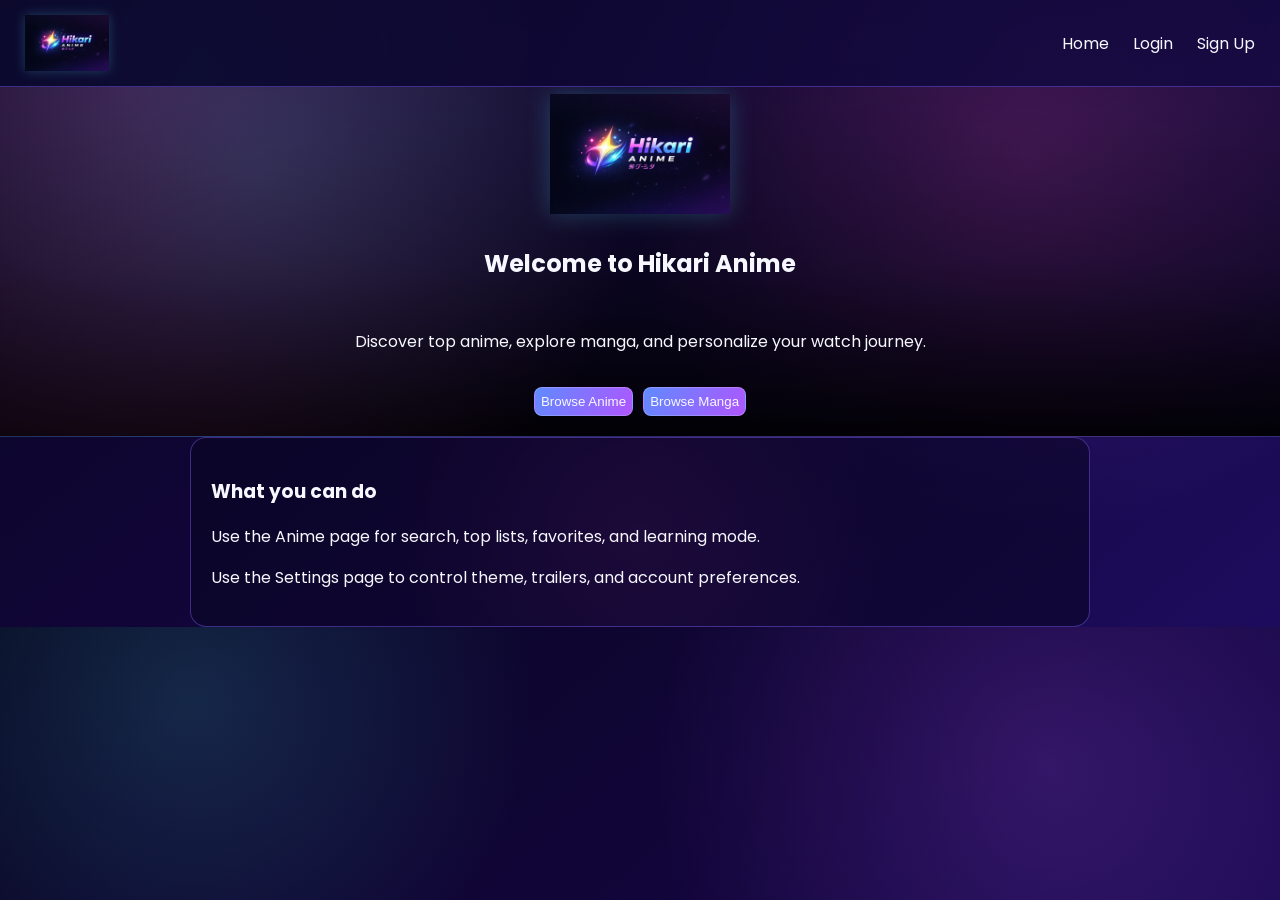
==== anime.html @ 7434aafe "first commit" ====
<!DOCTYPE html>
<html lang="en">
<head>
  <meta charset="UTF-8">
  <meta name="viewport" content="width=device-width, initial-scale=1.0">
  <title>Anime | Hikari</title>
  <link rel="stylesheet" href="style.css">
  <link href="https://fonts.googleapis.com/css2?family=Poppins&family=Noto+Sans+JP&display=swap" rel="stylesheet">
</head>
<body>

<nav class="navbar">
  <a href="index.html" class="brand">
    <img src="logo.png.jpeg" alt="Hikari Anime logo" class="logo-img">
  </a>

  <div class="nav-links">
    <a href="index.html" data-i18n="nav.home">Home</a>
    <a href="trending.html" data-i18n="nav.trending">Trending 🔥</a>
    <a href="upcoming.html" data-i18n="nav.upcoming">Upcoming ⏳</a>
    <a href="anime.html" data-i18n="nav.anime">Anime 🎬</a>
    <a href="manga.html" data-i18n="nav.manga">Manga 📚</a>
    <a href="favorites.html" data-i18n="nav.favorites">Favorites ⭐</a>
    <a href="login.html" data-i18n="nav.login">Login</a>
    <a href="signup.html" data-i18n="nav.signup">Sign Up</a>
    <a href="settings.html" data-i18n="nav.settings">Settings</a>
  </div>
</nav>

<section class="top-tools">
  <input id="search" data-i18n-placeholder="anime.search" placeholder="Search anime..." />
  <button onclick="toggleLearningMode()" data-i18n="anime.learningModeButton">🇯🇵 Learning Mode</button>
</section>

<section class="genre-tools" aria-label="Filter by genre">
  <div class="genre-header">
    <span class="genre-title">Genres</span>
    <button type="button" class="genre-clear" id="clearGenreBtn" hidden>Clear</button>
  </div>
  <div class="genre-chips" id="genreChips" role="list"></div>
</section>

<header class="hero" id="hero">
  <div class="hero-content">
    <h2>Loading...</h2>
  </div>
</header>

<section class="grid" id="grid"></section>

<script src="app.js"></script>
</body>
</html>
---- style.css ----
:root {
  --bg-deep: #070721;
  --bg-mid: #12053a;
  --bg-glow: #1d0c5d;
  --accent-cyan: #52e6ff;
  --accent-blue: #5f8bff;
  --accent-violet: #b055ff;
  --accent-pink: #ff4ecb;
  --text-main: #f7f8ff;
  --text-soft: #d9ddfb;
  --surface: rgba(16, 10, 56, 0.8);
  --surface-border: rgba(132, 98, 255, 0.42);
}

[data-theme="light"] {
  --bg-deep: #edf4ff;
  --bg-mid: #dfe8ff;
  --bg-glow: #f7edff;
  --accent-cyan: #007ea3;
  --accent-blue: #3563d8;
  --accent-violet: #7b3cff;
  --accent-pink: #d43eb8;
  --text-main: #131837;
  --text-soft: #3d4570;
  --surface: rgba(255, 255, 255, 0.88);
  --surface-border: rgba(123, 60, 255, 0.25);
}

*,
*::before,
*::after {
  box-sizing: border-box;
}

img,
iframe {
  max-width: 100%;
}

body {
  margin: 0;
  font-family: 'Poppins', 'Noto Sans JP', sans-serif;
  background:
    radial-gradient(circle at 15% 12%, rgba(82, 230, 255, 0.15), transparent 28%),
    radial-gradient(circle at 82% 22%, rgba(176, 85, 255, 0.2), transparent 34%),
    radial-gradient(circle at 50% 85%, rgba(255, 78, 203, 0.14), transparent 30%),
    linear-gradient(140deg, var(--bg-deep), var(--bg-mid) 48%, var(--bg-glow));
  color: var(--text-main);
  overflow-x: hidden;
}

/* NAVBAR */
.navbar {
  display: flex;
  justify-content: space-between;
  align-items: center;
  gap: 14px;
  flex-wrap: wrap;
  padding: 15px;
  background: linear-gradient(120deg, rgba(12, 8, 45, 0.88), rgba(20, 10, 62, 0.82));
  backdrop-filter: blur(14px);
  border-bottom: 1px solid var(--surface-border);
  box-shadow: 0 8px 24px rgba(8, 5, 35, 0.45);
}

[data-theme="light"] .navbar {
  background: linear-gradient(120deg, rgba(243, 248, 255, 0.94), rgba(239, 231, 255, 0.92));
  box-shadow: 0 6px 18px rgba(45, 50, 90, 0.12);
}

.brand {
  display: inline-flex;
  align-items: center;
  line-height: 0;
  text-decoration: none;
}

.logo-img {
  display: block;
  width: auto;
  height: 56px;
  max-width: min(42vw, 260px);
  object-fit: contain;
  filter: drop-shadow(0 0 6px rgba(82, 230, 255, 0.24));
}

.nav-links {
  display: flex;
  align-items: center;
  gap: 4px;
  flex-wrap: wrap;
}

.top-tools {
  display: flex;
  align-items: center;
  gap: 10px;
  padding: 10px 15px 0;
  flex-wrap: wrap;
}

.genre-tools {
  padding: 10px 15px 0;
}

.genre-header {
  display: flex;
  align-items: center;
  justify-content: space-between;
  gap: 10px;
  margin-bottom: 8px;
}

.genre-title {
  font-weight: 600;
  letter-spacing: 0.2px;
}

.genre-clear {
  margin-top: 0;
  padding: 6px 10px;
  border-radius: 999px;
  border: 1px solid rgba(160, 130, 255, 0.45);
  background: rgba(4, 3, 18, 0.35);
}

[data-theme="light"] .genre-clear {
  background: rgba(255, 255, 255, 0.8);
}

.genre-chips {
  display: flex;
  flex-wrap: wrap;
  gap: 8px;
}

.genre-chip {
  margin-top: 0;
  padding: 7px 10px;
  border-radius: 999px;
  border: 1px solid rgba(160, 130, 255, 0.42);
  background: rgba(4, 3, 18, 0.35);
  color: var(--text-main);
  cursor: pointer;
  transition: transform 0.15s ease, box-shadow 0.15s ease, border-color 0.15s ease, background 0.15s ease;
  user-select: none;
}

[data-theme="light"] .genre-chip {
  background: rgba(255, 255, 255, 0.82);
}

.genre-chip:hover {
  transform: translateY(-1px);
  box-shadow: 0 6px 16px rgba(0,0,0,0.22);
}

.genre-chip[aria-pressed="true"] {
  border-color: rgba(82, 230, 255, 0.85);
  box-shadow: 0 0 0 3px rgba(82, 230, 255, 0.18);
  background: linear-gradient(120deg, rgba(82, 230, 255, 0.18), rgba(176, 85, 255, 0.18));
}

.navbar a {
  color: var(--text-main);
  text-decoration: none;
  margin: 0 10px;
  transition: color 0.2s ease, text-shadow 0.2s ease;
}

.navbar a:hover {
  color: var(--accent-cyan);
  text-shadow: 0 0 4px rgba(82, 230, 255, 0.28);
}

.navbar button {
  background: linear-gradient(120deg, var(--accent-pink), var(--accent-violet));
  color: var(--text-main);
}

#search,
#searchManga {
  min-width: 190px;
  padding: 8px 10px;
  border-radius: 8px;
  border: 1px solid rgba(160, 130, 255, 0.5);
  background: rgba(4, 3, 18, 0.62);
  color: var(--text-main);
  outline: none;
}

[data-theme="light"] #search,
[data-theme="light"] #searchManga,
[data-theme="light"] .auth-form input {
  background: rgba(255, 255, 255, 0.9);
}

#search::placeholder,
#searchManga::placeholder {
  color: var(--text-soft);
}

#search:focus,
#searchManga:focus {
  border-color: rgba(82, 230, 255, 0.8);
  box-shadow: 0 0 0 3px rgba(82, 230, 255, 0.25);
}

@media (max-width: 720px) {
  .logo-img {
    height: 46px;
    max-width: 72vw;
  }
}

@media (max-width: 720px) {
  .navbar {
    padding: 12px;
    gap: 10px;
  }

  .navbar a {
    margin: 0 6px;
  }

  #search,
  #searchManga {
    min-width: 0;
    width: min(520px, 100%);
  }

  .top-tools,
  .genre-tools {
    padding-left: 12px;
    padding-right: 12px;
  }

  .hero {
    height: auto;
    min-height: 260px;
    padding: 16px;
  }

  .home-hero {
    min-height: 280px;
  }

  .grid {
    grid-template-columns: repeat(auto-fill, minmax(160px, 1fr));
    gap: 14px;
    padding: 14px;
  }

  .details {
    margin: 14px;
    padding: 16px;
  }

  .auth-wrap,
  .settings-wrap {
    padding: 16px;
  }

  .auth-card,
  .settings-card {
    padding: 18px;
  }
}

@media (max-width: 420px) {
  .grid {
    grid-template-columns: repeat(auto-fill, minmax(145px, 1fr));
  }

  .card:hover {
    transform: none;
  }

  .hero h2 {
    margin-top: 0;
  }
}

/* HERO */
.hero {
  position: relative;
  height: 350px;
  background-size: cover;
  background-position: center;
  display: flex;
  align-items: flex-end;
  padding: 20px;
  overflow: hidden;
  border-bottom: 1px solid rgba(95, 139, 255, 0.25);
}

.hero::before {
  content: "";
  position: absolute;
  inset: 0;
  background: linear-gradient(
    to top,
    rgba(0,0,0,0.9),
    rgba(0,0,0,0.3),
    transparent
  );
}

.hero::after {
  content: "";
  position: absolute;
  inset: 0;
  background: radial-gradient(circle at 10% 0%, rgba(255, 78, 203, 0.18), transparent 45%);
}

.hero-content {
  position: relative;
  z-index: 2;
}

.home-hero {
  min-height: 320px;
  justify-content: center;
  background:
    radial-gradient(circle at 20% 25%, rgba(82, 230, 255, 0.18), transparent 35%),
    radial-gradient(circle at 80% 20%, rgba(255, 78, 203, 0.2), transparent 38%),
    linear-gradient(140deg, rgba(10, 7, 34, 0.9), rgba(20, 11, 58, 0.84));
}

.home-hero .hero-content {
  max-width: 760px;
  text-align: center;
  display: flex;
  flex-direction: column;
  align-items: center;
  gap: 12px;
}

.home-hero .hero-logo {
  display: block;
  width: clamp(180px, 28vw, 360px);
  height: auto;
  max-height: 120px;
  object-fit: contain;
  filter: drop-shadow(0 0 12px rgba(82, 230, 255, 0.24));
  transform: translateZ(0);
}

/* GRID */
.grid {
  display: grid;
  grid-template-columns: repeat(auto-fill, minmax(180px, 1fr));
  gap: 20px;
  padding: 20px;
}

/* CARD */
.card {
  background: var(--surface);
  border-radius: 15px;
  padding: 10px;
  text-align: center;
  transition: 0.3s;
  position: relative;
  overflow: hidden;
  border: 1px solid var(--surface-border);
}

.card:hover {
  transform: scale(1.05);
  box-shadow:
    0 12px 30px rgba(0,0,0,0.45),
    0 0 10px rgba(82, 230, 255, 0.14);
}

.card img {
  width: 100%;
  border-radius: 10px;
}

.card-media {
  position: relative;
}

/* TRAILER HOVER */
.card iframe {
  position: absolute;
  inset: 0;
  width: 100%;
  height: 100%;
  opacity: 0;
  border-radius: 10px;
  transition: opacity 0.3s;
  border: none;
}

.card:hover iframe {
  opacity: 1;
}

.meta-row {
  display: flex;
  align-items: center;
  justify-content: center;
  gap: 8px;
  flex-wrap: wrap;
  margin: 6px 0;
}

.type-badge {
  display: inline-flex;
  align-items: center;
  padding: 4px 10px;
  border-radius: 999px;
  border: 1px solid rgba(160, 130, 255, 0.42);
  background: rgba(4, 3, 18, 0.35);
  color: var(--text-main);
  font-size: 12px;
  letter-spacing: 0.2px;
}

[data-theme="light"] .type-badge {
  background: rgba(255, 255, 255, 0.82);
}

.type-badge.anime {
  border-color: rgba(82, 230, 255, 0.55);
}

.type-badge.manga {
  border-color: rgba(255, 78, 203, 0.55);
}

.date-pill {
  display: inline-flex;
  align-items: center;
  padding: 4px 10px;
  border-radius: 999px;
  border: 1px solid rgba(160, 130, 255, 0.32);
  background: rgba(4, 3, 18, 0.22);
  color: var(--text-soft);
  font-size: 12px;
}

[data-theme="light"] .date-pill {
  background: rgba(255, 255, 255, 0.65);
}

/* BUTTONS */
button {
  margin-top: 5px;
  padding: 6px;
  border: 1px solid rgba(255,255,255,0.2);
  border-radius: 8px;
  cursor: pointer;
  color: var(--text-main);
  background: linear-gradient(120deg, var(--accent-blue), var(--accent-violet));
  transition: transform 0.2s ease, box-shadow 0.2s ease, filter 0.2s ease;
}

button:hover {
  transform: translateY(-1px);
  box-shadow: 0 4px 10px rgba(95, 139, 255, 0.2);
  filter: brightness(1.04);
}

.fav-btn {
  transition: transform 0.2s;
}

.fav-btn:hover {
  transform: scale(1.2);
}

/* DETAILS */
.details {
  max-width: 900px;
  margin: auto;
  padding: 20px;
  background: rgba(10, 7, 34, 0.56);
  border: 1px solid var(--surface-border);
  border-radius: 16px;
}

.details img {
  width: 100%;
  border-radius: 15px;
}

/* PAGINATION */
.pagination {
  text-align: center;
  margin: 20px;
}

.pagination span {
  color: var(--text-soft);
  margin: 0 10px;
}

/* LOADING */
.loading {
  text-align: center;
  padding: 40px;
}

/* JAPANESE TEXT */
small, .hero h3 {
  font-family: 'Noto Sans JP', sans-serif;
  opacity: 0.85;
}

/* Manga button tweak */
a button {
  text-decoration: none;
}

/* Make manga cards consistent */
#mangaGrid .card {
  min-height: 300px;
}

/* AUTH PAGES */
.auth-wrap {
  min-height: calc(100vh - 72px);
  display: flex;
  align-items: center;
  justify-content: center;
  padding: 24px;
}

.auth-card {
  width: 100%;
  max-width: 420px;
  background: var(--surface);
  border-radius: 16px;
  padding: 24px;
  box-shadow: 0 10px 28px rgba(0,0,0,0.35);
  border: 1px solid var(--surface-border);
}

.auth-card h2 {
  margin-top: 0;
  margin-bottom: 8px;
}

.auth-subtitle {
  margin-top: 0;
  color: var(--text-soft);
}

.auth-form {
  display: grid;
  gap: 8px;
}

.auth-form label {
  margin-top: 8px;
}

.auth-form input {
  border: 1px solid rgba(160, 130, 255, 0.5);
  border-radius: 10px;
  padding: 10px;
  background: rgba(4, 3, 18, 0.62);
  color: var(--text-main);
  outline: none;
}

.auth-form input:focus {
  border-color: rgba(82, 230, 255, 0.8);
  box-shadow: 0 0 0 3px rgba(82, 230, 255, 0.25);
}

.auth-form button {
  margin-top: 14px;
  background: linear-gradient(120deg, var(--accent-pink), var(--accent-violet));
  color: var(--text-main);
  font-weight: 600;
}

.auth-message {
  min-height: 20px;
  margin-top: 10px;
}

.auth-message.error {
  color: #ff95d7;
}

.auth-message.success {
  color: #8ff8ff;
}

.auth-switch {
  margin-bottom: 0;
  color: var(--text-soft);
}

.auth-switch a {
  color: var(--accent-cyan);
}

a:focus-visible,
button:focus-visible,
input:focus-visible {
  outline: 3px solid rgba(82, 230, 255, 0.75);
  outline-offset: 2px;
}

/* SETTINGS PAGE */
.settings-wrap {
  min-height: calc(100vh - 72px);
  display: flex;
  align-items: center;
  justify-content: center;
  padding: 24px;
}

.settings-card {
  width: 100%;
  max-width: 620px;
  background: var(--surface);
  border: 1px solid var(--surface-border);
  border-radius: 16px;
  padding: 24px;
}

.profile-section {
  padding: 14px;
  border: 1px solid rgba(160, 130, 255, 0.28);
  border-radius: 14px;
  background: rgba(4, 3, 18, 0.22);
}

[data-theme="light"] .profile-section {
  background: rgba(255, 255, 255, 0.6);
}

.profile-grid {
  display: grid;
  grid-template-columns: 160px 1fr;
  gap: 14px;
  align-items: start;
}

.avatar-box {
  display: grid;
  gap: 10px;
}

.avatar-preview {
  width: 160px;
  height: 160px;
  border-radius: 18px;
  object-fit: cover;
  border: 1px solid rgba(160, 130, 255, 0.42);
  background: rgba(0, 0, 0, 0.18);
}

.avatar-input {
  width: 160px;
}

.avatar-actions button {
  width: 160px;
  margin-top: 0;
  background: rgba(4, 3, 18, 0.35);
}

[data-theme="light"] .avatar-actions button {
  background: rgba(255, 255, 255, 0.8);
}

.profile-fields input,
.profile-fields textarea {
  width: 100%;
  border: 1px solid rgba(160, 130, 255, 0.5);
  border-radius: 10px;
  padding: 10px;
  background: rgba(4, 3, 18, 0.62);
  color: var(--text-main);
  outline: none;
  font-family: inherit;
}

[data-theme="light"] .profile-fields input,
[data-theme="light"] .profile-fields textarea {
  background: rgba(255, 255, 255, 0.9);
}

.profile-fields textarea {
  resize: vertical;
}

@media (max-width: 720px) {
  .profile-grid {
    grid-template-columns: 1fr;
  }

  .avatar-preview,
  .avatar-input,
  .avatar-actions button {
    width: min(220px, 100%);
  }

  .avatar-preview {
    height: min(220px, 60vw);
  }
}

.settings-subtitle {
  margin-top: 0;
  color: var(--text-soft);
}

.settings-form {
  display: grid;
  gap: 14px;
}

.settings-toggle {
  display: flex;
  align-items: center;
  gap: 10px;
  color: var(--text-main);
}

.settings-toggle input {
  width: 18px;
  height: 18px;
  accent-color: var(--accent-cyan);
}

.settings-actions {
  display: flex;
  gap: 10px;
  flex-wrap: wrap;
}

.settings-select {
  border: 1px solid rgba(160, 130, 255, 0.5);
  border-radius: 10px;
  padding: 10px;
  background: rgba(4, 3, 18, 0.62);
  color: var(--text-main);
}

[data-theme="light"] .settings-select {
  background: rgba(255, 255, 255, 0.9);
}
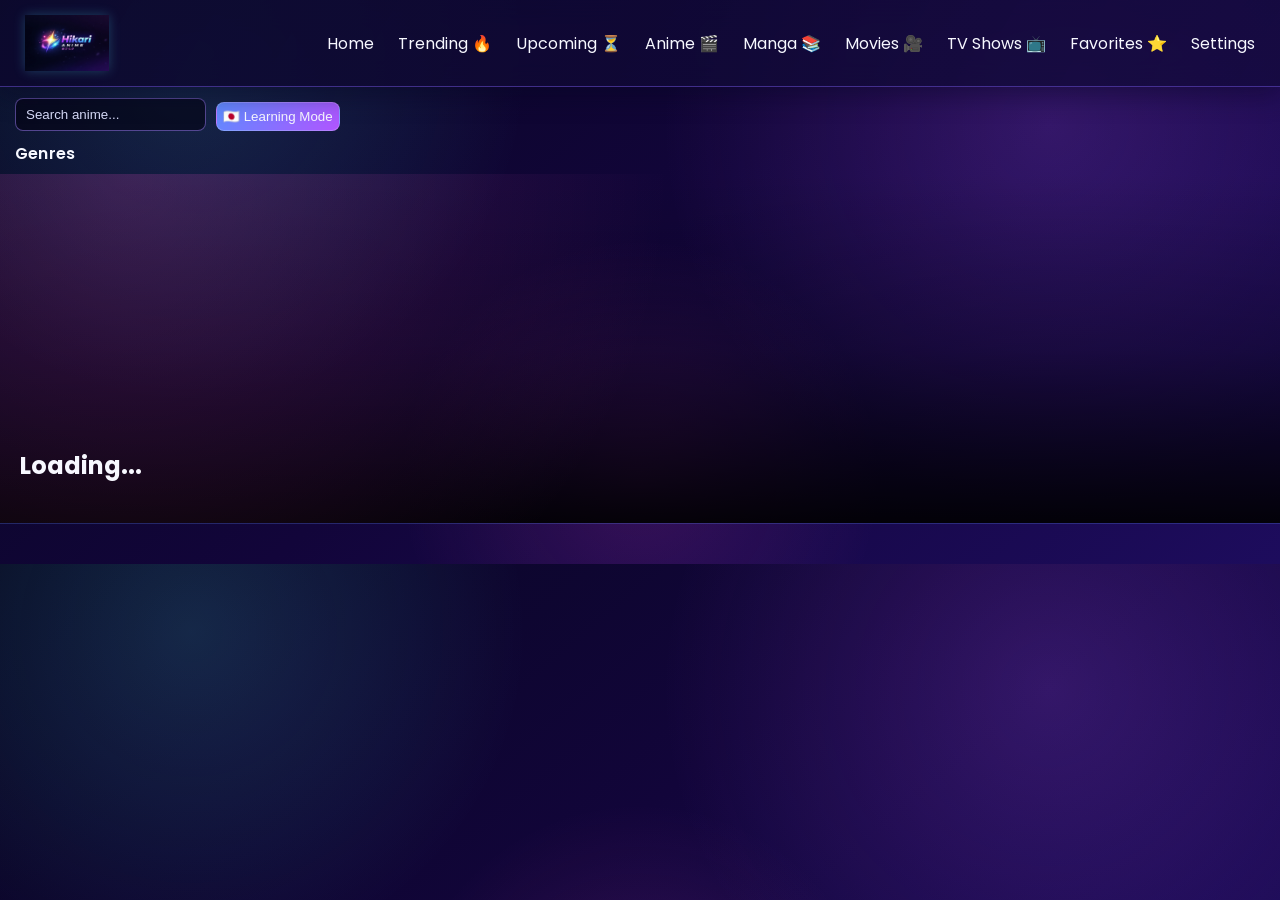
==== commit ba5c2882: "First Update" ====
--- a/anime.html
+++ b/anime.html
@@ -20,9 +20,9 @@
     <a href="upcoming.html" data-i18n="nav.upcoming">Upcoming ⏳</a>
     <a href="anime.html" data-i18n="nav.anime">Anime 🎬</a>
     <a href="manga.html" data-i18n="nav.manga">Manga 📚</a>
+    <a href="movies.html" data-i18n="nav.movies">Movies 🎥</a>
+    <a href="tv-shows.html" data-i18n="nav.tvShows">TV Shows 📺</a>
     <a href="favorites.html" data-i18n="nav.favorites">Favorites ⭐</a>
-    <a href="login.html" data-i18n="nav.login">Login</a>
-    <a href="signup.html" data-i18n="nav.signup">Sign Up</a>
     <a href="settings.html" data-i18n="nav.settings">Settings</a>
   </div>
 </nav>
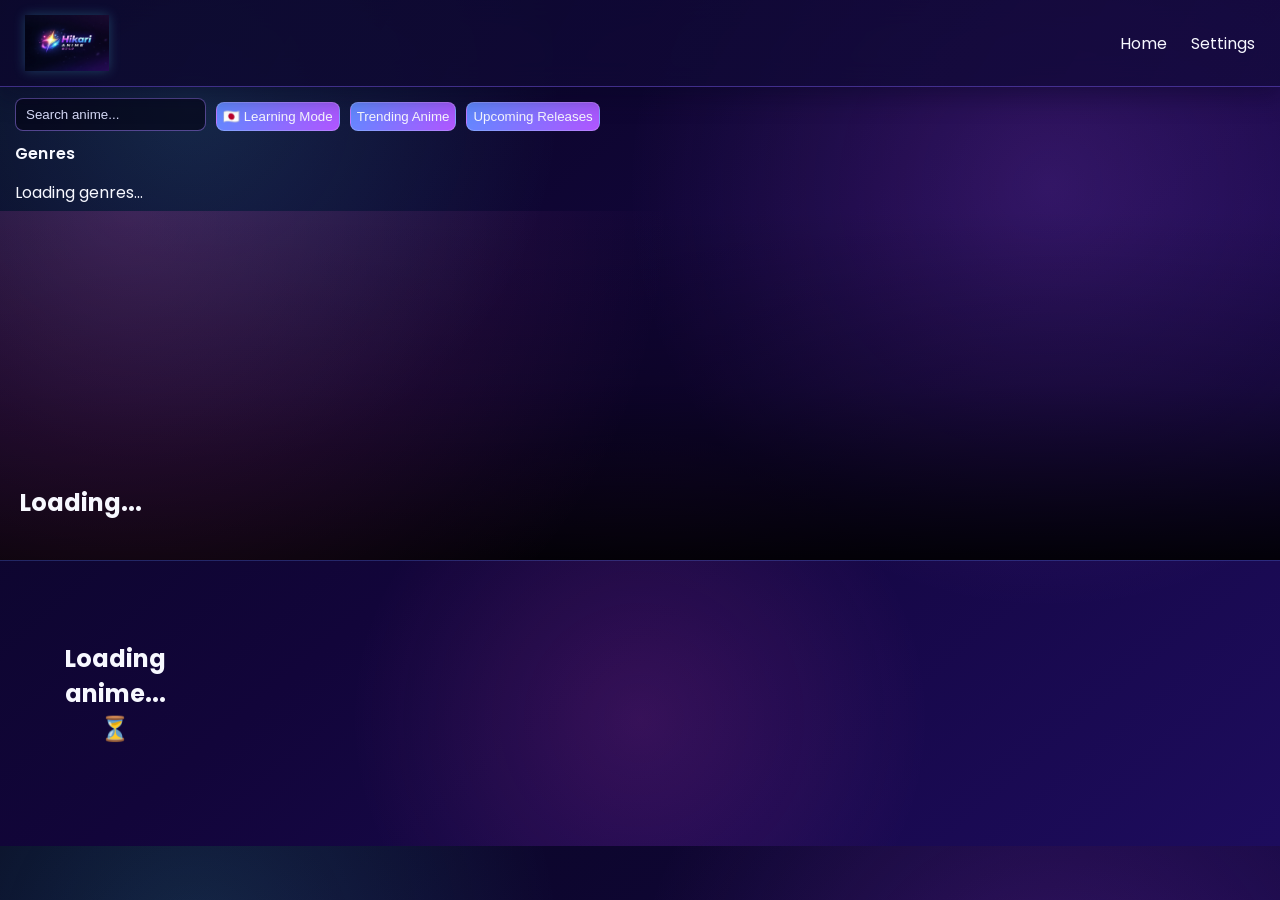
==== commit 1e6ac6e7: "Second Update" ====
--- a/anime.html
+++ b/anime.html
@@ -16,8 +16,6 @@
 
   <div class="nav-links">
     <a href="index.html" data-i18n="nav.home">Home</a>
-    <a href="trending.html" data-i18n="nav.trending">Trending 🔥</a>
-    <a href="upcoming.html" data-i18n="nav.upcoming">Upcoming ⏳</a>
     <a href="anime.html" data-i18n="nav.anime">Anime 🎬</a>
     <a href="manga.html" data-i18n="nav.manga">Manga 📚</a>
     <a href="movies.html" data-i18n="nav.movies">Movies 🎥</a>
@@ -30,6 +28,8 @@
 <section class="top-tools">
   <input id="search" data-i18n-placeholder="anime.search" placeholder="Search anime..." />
   <button onclick="toggleLearningMode()" data-i18n="anime.learningModeButton">🇯🇵 Learning Mode</button>
+  <a href="trending.html"><button type="button" data-i18n="quick.trendingAnime">Trending Anime</button></a>
+  <a href="upcoming.html"><button type="button" data-i18n="quick.upcomingReleases">Upcoming Releases</button></a>
 </section>
 
 <section class="genre-tools" aria-label="Filter by genre">
--- a/style.css
+++ b/style.css
@@ -287,11 +287,17 @@
   height: 350px;
   background-size: cover;
   background-position: center;
+  background-repeat: no-repeat;
   display: flex;
   align-items: flex-end;
   padding: 20px;
   overflow: hidden;
   border-bottom: 1px solid rgba(95, 139, 255, 0.25);
+}
+
+#moviesHero,
+#tvShowsHero {
+  background-position: center 20%;
 }
 
 .hero::before {
@@ -354,6 +360,16 @@
   padding: 20px;
 }
 
+.grid > .section-title {
+  grid-column: 1 / -1;
+  margin: 6px 0 2px;
+  padding: 8px 12px;
+  border-radius: 10px;
+  border: 1px solid var(--surface-border);
+  background: var(--surface);
+  color: var(--text-main);
+}
+
 /* CARD */
 .card {
   background: var(--surface);
